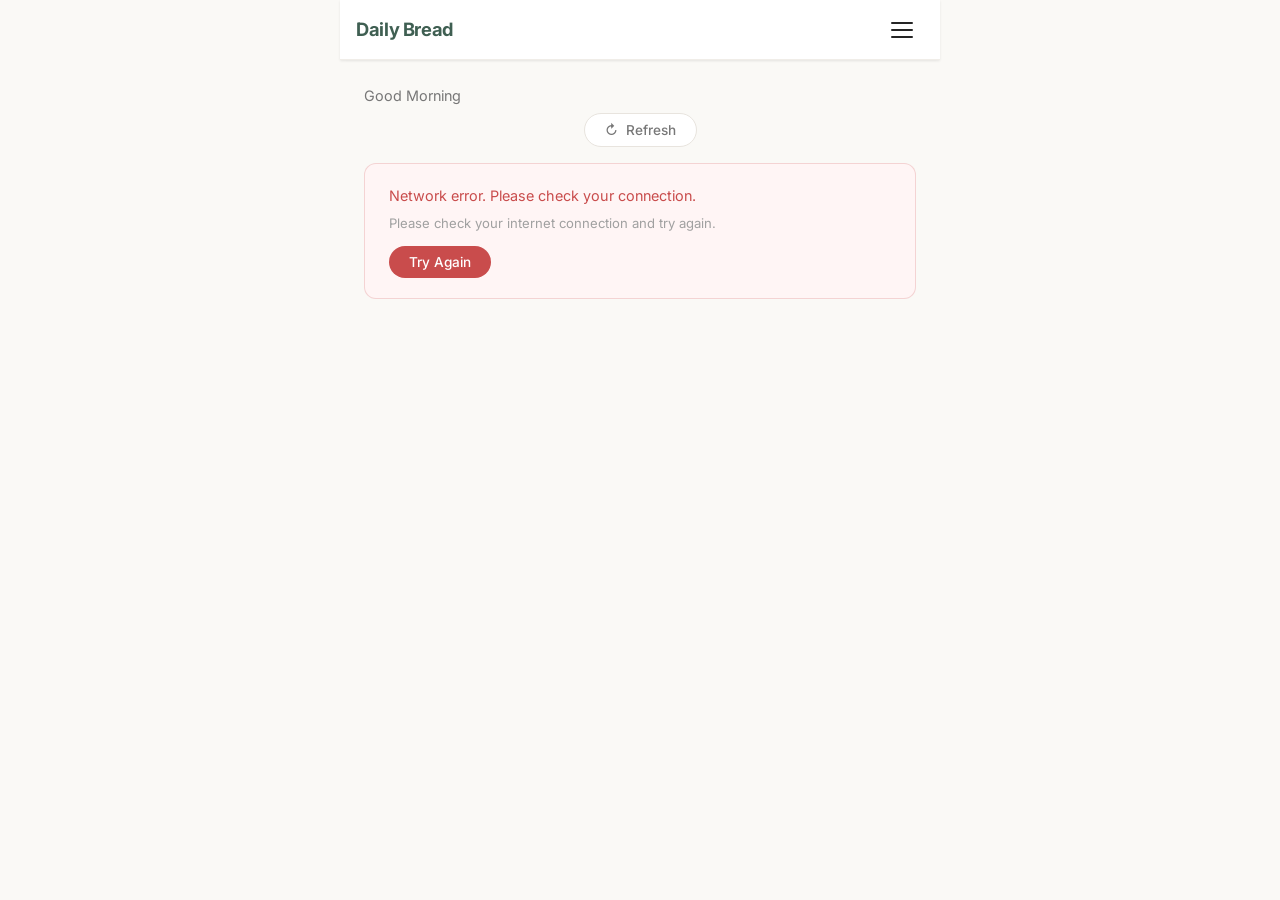
==== index.html @ dc7ecbc6 "feat: initial commit for Vercel/Netlify deployment" ====
<!DOCTYPE html>
<html lang="en">
<head>
  <meta charset="UTF-8">
  <meta name="viewport" content="width=device-width, initial-scale=1.0">
  <meta name="description" content="Daily Bread — A fresh Biblical message every day. Read today's verse, devotional, or prayer.">
  <meta name="theme-color" content="#3F5F52">
  <title>Daily Bread — Today's Message</title>

  <!-- Fonts -->
  <link rel="preconnect" href="https://fonts.googleapis.com">
  <link rel="preconnect" href="https://fonts.gstatic.com" crossorigin>
  <link href="https://fonts.googleapis.com/css2?family=Inter:wght@300;400;500;600;700&family=Noto+Sans+Malayalam:wght@300;400;500;600;700&display=swap" rel="stylesheet">

  <!-- Styles -->
  <link rel="stylesheet" href="css/main.css">
  <link rel="stylesheet" href="css/components.css">

  <!-- Mobile & PWA -->
  <meta name="mobile-web-app-capable" content="yes">
  <meta name="apple-mobile-web-app-capable" content="yes">
  <meta name="apple-mobile-web-app-status-bar-style" content="default">
  <link rel="icon" type="image/png" href="assets/favicon.png">
  <link rel="apple-touch-icon" href="assets/apple-touch-icon.png">
  <link rel="manifest" href="manifest.json">
</head>
<body data-page="home">

  <!-- ─── Drawer Overlay ───────────────────────────────────────── -->
  <div class="drawer-overlay" id="drawer-overlay" role="presentation"></div>

  <!-- ─── Navigation Drawer ───────────────────────────────────── -->
  <nav class="drawer" id="app-drawer" role="navigation" aria-label="Main navigation">
    <div class="drawer-header">
      <div class="drawer-logo" data-i18n="appName">Daily Bread</div>
      <div class="drawer-tagline" data-i18n="tagline">God's Word, Every Day</div>
    </div>

    <ul class="drawer-nav" style="list-style:none">
      <li>
        <a href="index.html" data-nav="home" class="active" aria-current="page">
          <span class="nav-icon">🏠</span>
          <span data-i18n="home">Home</span>
        </a>
      </li>
      <li>
        <a href="counselling.html" data-nav="counselling">
          <span class="nav-icon">🕊️</span>
          <span data-i18n="counselling">Counselling</span>
        </a>
      </li>

      <li><div class="drawer-divider"></div></li>

      <li>
        <a href="#" onclick="return false;" style="cursor:default; padding-bottom:6px;">
          <span class="nav-icon">🌐</span>
          <span data-i18n="language">Language</span>
        </a>
        <div class="lang-toggle" style="padding: 0 24px 14px">
          <button class="lang-btn active" data-lang="en" onclick="window.switchLanguage('en')">English</button>
          <button class="lang-btn" data-lang="ml" onclick="window.switchLanguage('ml')">മലയാളം</button>
        </div>
      </li>

      <li>
        <a href="about.html" data-nav="about">
          <span class="nav-icon">ℹ️</span>
          <span data-i18n="about">About</span>
        </a>
      </li>
    </ul>

    <div class="drawer-footer">
      <p style="font-size:0.75rem;color:var(--text-light);text-align:center">
        Daily Bread © 2026
      </p>
    </div>
  </nav>

  <!-- ─── App Wrapper ──────────────────────────────────────────── -->
  <div class="app-wrapper">

    <!-- ─── Header ──────────────────────────────────────────────── -->
    <header class="app-header">
      <div class="logo" data-i18n="appName">Daily Bread</div>
      <button
        class="hamburger-btn"
        id="hamburger-btn"
        aria-label="Open navigation menu"
        aria-expanded="false"
        aria-controls="app-drawer"
      >
        <span></span>
        <span></span>
        <span></span>
      </button>
    </header>

    <!-- ─── Page Content ─────────────────────────────────────────── -->
    <main class="page-content">

      <!-- Notification Permission Banner -->
      <div class="notif-banner hidden" id="notif-permission-banner" role="complementary" aria-label="Notification permission">
        <div class="notif-banner-icon">🙏</div>
        <div class="notif-banner-text">
          <strong data-i18n="allowNotif">Prayer Reminders</strong>
          <p data-i18n="allowNotifSub">Allow notifications to receive the daily prayer reminder.</p>
        </div>
        <button class="notif-allow-btn" id="notif-allow-btn" data-i18n="allow">Allow</button>
        <button class="notif-dismiss-btn" id="notif-dismiss-btn" aria-label="Dismiss">✕</button>
      </div>

      <!-- Prayer Banner (shown during active prayer window) -->
      <div class="prayer-banner hidden" id="prayer-banner" role="complementary" aria-label="Prayer time">
        <div class="prayer-banner-icon">🙏</div>
        <div class="prayer-banner-text">
          <h3 data-i18n="prayerTitle">🙏 Prayer Time</h3>
          <p data-i18n="prayerBody">Take a moment to pause, pray, and be still.</p>
        </div>
        <button class="prayer-banner-close" id="prayer-dismiss" aria-label="Dismiss prayer banner">✕</button>
      </div>

      <!-- Greeting -->
      <p class="greeting" id="greeting">Good Evening</p>

      <!-- Refresh Button -->
      <div style="text-align:center;margin-bottom:16px">
        <button class="refresh-btn" id="refresh-btn" aria-label="Refresh message">
          <span class="refresh-icon">↻</span>
          <span data-i18n="refresh">Refresh</span>
        </button>
      </div>

      <!-- Message Container (dynamically populated) -->
      <div id="message-container" aria-live="polite" aria-label="Daily message">
        <!-- Skeleton shown while loading -->
        <div class="skeleton-card">
          <div class="skeleton skeleton-line w-40 h-20" style="margin-bottom:20px"></div>
          <div class="skeleton skeleton-line w-100"></div>
          <div class="skeleton skeleton-line w-100"></div>
          <div class="skeleton skeleton-line w-80"></div>
          <div class="skeleton skeleton-line w-60" style="margin-top:16px"></div>
        </div>
      </div>

    </main>
  </div>

  <!-- ─── App Script ────────────────────────────────────────────── -->
  <script type="module" src="js/app.js"></script>
</body>
</html>
---- css/main.css ----
/* ============================================================
   Daily Bread — Viewer App — Main CSS
   Design System: Minimal, Peaceful, Christian, Modern
   ============================================================ */

@import url('https://fonts.googleapis.com/css2?family=Inter:wght@300;400;500;600;700&family=Noto+Sans+Malayalam:wght@300;400;500;600;700&display=swap');

/* ─── CSS Custom Properties ─────────────────────────────────── */
:root {
  --bg:           #FAF9F6;
  --bg-alt:       #F2EFE9;
  --primary:      #3F5F52;
  --primary-dark: #2E4A3E;
  --primary-light:#5A8070;
  --secondary:    #D8C7A3;
  --secondary-dark:#C4AF88;
  --text:         #252525;
  --text-muted:   #777777;
  --text-light:   #A0A0A0;
  --card-bg:      #FFFFFF;
  --border:       #E8E4DE;
  --border-light: #F0EDE8;
  --error:        #C94C4C;
  --error-bg:     #FFF5F5;
  --success:      #4D8B5B;
  --success-bg:   #F0F7F1;
  --like-color:   #4D8B5B;
  --dislike-color:#C94C4C;
  --shadow-sm:    0 1px 3px rgba(0,0,0,0.06), 0 1px 2px rgba(0,0,0,0.04);
  --shadow-md:    0 4px 12px rgba(0,0,0,0.08), 0 2px 4px rgba(0,0,0,0.04);
  --shadow-lg:    0 10px 30px rgba(0,0,0,0.10), 0 4px 8px rgba(0,0,0,0.05);
  --radius-sm:    6px;
  --radius-md:    12px;
  --radius-lg:    20px;
  --radius-full:  9999px;
  --transition:   0.2s ease;
  --font-en:      'Inter', system-ui, sans-serif;
  --font-ml:      'Noto Sans Malayalam', 'Inter', sans-serif;
  --header-h:     60px;
}

/* ─── Reset & Base ──────────────────────────────────────────── */
*, *::before, *::after { box-sizing: border-box; margin: 0; padding: 0; }

html {
  font-size: 16px;
  scroll-behavior: smooth;
  -webkit-text-size-adjust: 100%;
}

body {
  font-family: var(--font-en);
  background-color: var(--bg);
  color: var(--text);
  line-height: 1.6;
  min-height: 100vh;
  overflow-x: hidden;
}

body.lang-ml { font-family: var(--font-ml); }

img { max-width: 100%; height: auto; display: block; }
a { color: var(--primary); text-decoration: none; }
a:hover { text-decoration: underline; }
button { cursor: pointer; border: none; background: none; font-family: inherit; }
input, textarea, select { font-family: inherit; }

/* ─── Typography ────────────────────────────────────────────── */
h1 { font-size: 1.75rem; font-weight: 700; line-height: 1.2; }
h2 { font-size: 1.4rem;  font-weight: 600; line-height: 1.3; }
h3 { font-size: 1.15rem; font-weight: 600; line-height: 1.4; }
p  { font-size: 1rem; color: var(--text); }

/* ─── Layout ────────────────────────────────────────────────── */
.app-wrapper {
  display: flex;
  flex-direction: column;
  min-height: 100vh;
  max-width: 600px;
  margin: 0 auto;
  position: relative;
}

.page-content {
  flex: 1;
  padding: 0 16px 80px;
  padding-top: calc(var(--header-h) + 16px);
}

/* ─── Header ────────────────────────────────────────────────── */
.app-header {
  position: fixed;
  top: 0;
  left: 50%;
  transform: translateX(-50%);
  width: 100%;
  max-width: 600px;
  height: var(--header-h);
  background: var(--card-bg);
  border-bottom: 1px solid var(--border-light);
  display: flex;
  align-items: center;
  justify-content: space-between;
  padding: 0 16px;
  z-index: 100;
  box-shadow: var(--shadow-sm);
}

.app-header .logo {
  font-size: 1.15rem;
  font-weight: 700;
  color: var(--primary);
  letter-spacing: -0.02em;
}

.hamburger-btn {
  width: 44px;
  height: 44px;
  display: flex;
  flex-direction: column;
  justify-content: center;
  align-items: center;
  gap: 5px;
  border-radius: var(--radius-sm);
  transition: background var(--transition);
}
.hamburger-btn:hover { background: var(--bg-alt); }
.hamburger-btn span {
  display: block;
  width: 22px;
  height: 2px;
  background: var(--text);
  border-radius: 2px;
  transition: transform var(--transition), opacity var(--transition);
}

/* ─── Drawer Overlay ────────────────────────────────────────── */
.drawer-overlay {
  position: fixed;
  inset: 0;
  background: rgba(0,0,0,0.4);
  z-index: 200;
  opacity: 0;
  pointer-events: none;
  transition: opacity 0.25s ease;
}
.drawer-overlay.open { opacity: 1; pointer-events: all; }

.drawer {
  position: fixed;
  top: 0;
  left: 0;
  bottom: 0;
  width: 280px;
  background: var(--card-bg);
  z-index: 201;
  transform: translateX(-100%);
  transition: transform 0.28s cubic-bezier(0.4, 0, 0.2, 1);
  display: flex;
  flex-direction: column;
  overflow-y: auto;
}
.drawer.open { transform: translateX(0); }

.drawer-header {
  padding: 40px 24px 20px;
  border-bottom: 1px solid var(--border-light);
}
.drawer-header .drawer-logo {
  font-size: 1.3rem;
  font-weight: 700;
  color: var(--primary);
}
.drawer-header .drawer-tagline {
  font-size: 0.8rem;
  color: var(--text-muted);
  margin-top: 4px;
}

.drawer-nav {
  flex: 1;
  padding: 16px 0;
}
.drawer-nav a {
  display: flex;
  align-items: center;
  gap: 14px;
  padding: 14px 24px;
  font-size: 1rem;
  font-weight: 500;
  color: var(--text);
  transition: background var(--transition), color var(--transition);
  text-decoration: none;
}
.drawer-nav a:hover, .drawer-nav a.active {
  background: var(--bg-alt);
  color: var(--primary);
}
.drawer-nav a .nav-icon { font-size: 1.2rem; width: 24px; text-align: center; }
.drawer-divider { height: 1px; background: var(--border-light); margin: 8px 16px; }

.drawer-footer {
  padding: 16px 24px 32px;
  border-top: 1px solid var(--border-light);
}

/* ─── Language Toggle in Drawer ─────────────────────────────── */
.lang-toggle {
  display: flex;
  gap: 8px;
  margin-top: 8px;
}
.lang-btn {
  flex: 1;
  padding: 8px 12px;
  border-radius: var(--radius-sm);
  border: 1.5px solid var(--border);
  font-size: 0.85rem;
  font-weight: 500;
  color: var(--text-muted);
  background: transparent;
  transition: all var(--transition);
}
.lang-btn.active {
  border-color: var(--primary);
  color: var(--primary);
  background: rgba(63, 95, 82, 0.07);
}

/* ─── Greeting ──────────────────────────────────────────────── */
.greeting {
  font-size: 0.9rem;
  color: var(--text-muted);
  margin-bottom: 6px;
  font-weight: 400;
}

/* ─── Message Card ──────────────────────────────────────────── */
.message-card {
  background: var(--card-bg);
  border-radius: var(--radius-lg);
  box-shadow: var(--shadow-md);
  overflow: hidden;
  margin-bottom: 20px;
}

.message-card-label {
  font-size: 0.7rem;
  font-weight: 700;
  letter-spacing: 0.12em;
  text-transform: uppercase;
  color: var(--primary);
  padding: 18px 24px 0;
}

.message-image {
  width: 100%;
  max-height: 240px;
  object-fit: cover;
}

.message-body {
  padding: 20px 24px 24px;
}

.message-title {
  font-size: 1.15rem;
  font-weight: 600;
  color: var(--text);
  margin-bottom: 14px;
  line-height: 1.4;
}

.message-content {
  font-size: 1.1rem;
  line-height: 1.75;
  color: var(--text);
  margin-bottom: 18px;
  white-space: pre-wrap;
}

.message-reference {
  font-size: 0.9rem;
  color: var(--primary);
  font-weight: 500;
  font-style: italic;
  display: flex;
  align-items: center;
  gap: 6px;
}
.message-reference::before {
  content: '—';
  color: var(--secondary-dark);
}

.message-divider {
  border: none;
  border-top: 1px solid var(--border-light);
  margin: 18px 0;
}

/* ─── Reaction Bar ──────────────────────────────────────────── */
.reaction-bar {
  display: flex;
  align-items: center;
  gap: 12px;
  padding: 0 24px 20px;
}

.reaction-label {
  font-size: 0.8rem;
  color: var(--text-muted);
  flex: 1;
}

.reaction-btn {
  display: flex;
  align-items: center;
  gap: 6px;
  padding: 8px 16px;
  border-radius: var(--radius-full);
  border: 1.5px solid var(--border);
  background: transparent;
  font-size: 0.9rem;
  font-weight: 500;
  color: var(--text-muted);
  transition: all var(--transition);
  min-width: 80px;
  justify-content: center;
}

.reaction-btn:hover {
  border-color: var(--primary);
  color: var(--primary);
  background: rgba(63, 95, 82, 0.06);
}

.reaction-btn.active-like {
  border-color: var(--like-color);
  color: var(--like-color);
  background: rgba(77, 139, 91, 0.08);
}

.reaction-btn.active-dislike {
  border-color: var(--dislike-color);
  color: var(--dislike-color);
  background: rgba(201, 76, 76, 0.08);
}

.reaction-btn .reaction-emoji { font-size: 1.1rem; }

/* ─── Prayer Banner ─────────────────────────────────────────── */
.prayer-banner {
  background: linear-gradient(135deg, var(--primary) 0%, var(--primary-dark) 100%);
  border-radius: var(--radius-md);
  padding: 18px 20px;
  margin-bottom: 20px;
  display: flex;
  align-items: flex-start;
  gap: 14px;
  color: white;
  position: relative;
}

.prayer-banner.hidden { display: none; }

.prayer-banner-icon { font-size: 1.6rem; flex-shrink: 0; margin-top: 2px; }

.prayer-banner-text h3 {
  font-size: 1rem;
  font-weight: 600;
  margin-bottom: 4px;
  color: white;
}
.prayer-banner-text p {
  font-size: 0.85rem;
  color: rgba(255,255,255,0.85);
  line-height: 1.5;
}

.prayer-banner-close {
  position: absolute;
  top: 12px;
  right: 14px;
  background: rgba(255,255,255,0.15);
  border: none;
  color: white;
  width: 28px;
  height: 28px;
  border-radius: 50%;
  font-size: 0.9rem;
  display: flex;
  align-items: center;
  justify-content: center;
  cursor: pointer;
  transition: background var(--transition);
}
.prayer-banner-close:hover { background: rgba(255,255,255,0.25); }

/* ─── Loading Skeleton ──────────────────────────────────────── */
.skeleton {
  background: linear-gradient(90deg, var(--bg-alt) 25%, var(--border-light) 50%, var(--bg-alt) 75%);
  background-size: 200% 100%;
  animation: skeleton-shimmer 1.5s infinite;
  border-radius: var(--radius-sm);
}

@keyframes skeleton-shimmer {
  0%   { background-position: 200% 0; }
  100% { background-position: -200% 0; }
}

.skeleton-card {
  background: var(--card-bg);
  border-radius: var(--radius-lg);
  box-shadow: var(--shadow-md);
  padding: 24px;
  margin-bottom: 20px;
}
.skeleton-line { height: 14px; margin-bottom: 10px; }
.skeleton-line.w-40 { width: 40%; }
.skeleton-line.w-60 { width: 60%; }
.skeleton-line.w-80 { width: 80%; }
.skeleton-line.w-100 { width: 100%; }
.skeleton-line.h-20 { height: 20px; }
.skeleton-line.h-60 { height: 60px; }

/* ─── Empty State ────────────────────────────────────────────── */
.empty-state {
  text-align: center;
  padding: 60px 24px;
}
.empty-state .empty-icon { font-size: 3rem; margin-bottom: 16px; opacity: 0.5; }
.empty-state h3 { font-size: 1.1rem; color: var(--text-muted); margin-bottom: 8px; }
.empty-state p { font-size: 0.9rem; color: var(--text-light); }

/* ─── Error State ────────────────────────────────────────────── */
.error-state {
  background: var(--error-bg);
  border: 1px solid rgba(201, 76, 76, 0.2);
  border-radius: var(--radius-md);
  padding: 20px 24px;
  margin-bottom: 16px;
}
.error-state p { color: var(--error); font-size: 0.9rem; }
.retry-btn {
  margin-top: 12px;
  padding: 8px 20px;
  background: var(--error);
  color: white;
  border-radius: var(--radius-full);
  font-size: 0.85rem;
  font-weight: 500;
  transition: opacity var(--transition);
}
.retry-btn:hover { opacity: 0.85; }

/* ─── Refresh Button ─────────────────────────────────────────── */
.refresh-btn {
  display: flex;
  align-items: center;
  gap: 8px;
  margin: 0 auto 16px;
  padding: 8px 20px;
  border-radius: var(--radius-full);
  border: 1.5px solid var(--border);
  color: var(--text-muted);
  font-size: 0.85rem;
  font-weight: 500;
  background: var(--card-bg);
  transition: all var(--transition);
}
.refresh-btn:hover { border-color: var(--primary); color: var(--primary); }
.refresh-btn.loading .refresh-icon { animation: spin 1s linear infinite; }
@keyframes spin { to { transform: rotate(360deg); } }

/* ─── Toast Notification ─────────────────────────────────────── */
.toast {
  position: fixed;
  bottom: 24px;
  left: 50%;
  transform: translateX(-50%) translateY(100px);
  background: var(--text);
  color: white;
  padding: 12px 24px;
  border-radius: var(--radius-full);
  font-size: 0.9rem;
  font-weight: 500;
  z-index: 300;
  transition: transform 0.3s cubic-bezier(0.34, 1.56, 0.64, 1);
  white-space: nowrap;
  box-shadow: var(--shadow-lg);
  max-width: 90vw;
  text-align: center;
}
.toast.show { transform: translateX(-50%) translateY(0); }
.toast.success { background: var(--success); }
.toast.error   { background: var(--error); }

/* ─── Notification Permission Banner ────────────────────────── */
.notif-banner {
  background: var(--bg-alt);
  border: 1px solid var(--border);
  border-radius: var(--radius-md);
  padding: 16px 18px;
  margin-bottom: 16px;
  display: flex;
  align-items: center;
  gap: 14px;
}
.notif-banner.hidden { display: none; }
.notif-banner-icon { font-size: 1.4rem; flex-shrink: 0; }
.notif-banner-text { flex: 1; }
.notif-banner-text p { font-size: 0.85rem; color: var(--text-muted); }
.notif-banner-text strong { color: var(--text); display: block; margin-bottom: 2px; }
.notif-allow-btn {
  padding: 8px 16px;
  background: var(--primary);
  color: white;
  border-radius: var(--radius-full);
  font-size: 0.8rem;
  font-weight: 600;
  white-space: nowrap;
  transition: background var(--transition);
}
.notif-allow-btn:hover { background: var(--primary-dark); }
.notif-dismiss-btn {
  padding: 6px;
  color: var(--text-light);
  font-size: 1rem;
  flex-shrink: 0;
}
---- css/components.css ----
/* ============================================================
   Daily Bread — Viewer App — Components CSS
   Counselling Form, About, Buttons, Forms
   ============================================================ */

/* ─── Buttons ───────────────────────────────────────────────── */
.btn {
  display: inline-flex;
  align-items: center;
  justify-content: center;
  gap: 8px;
  padding: 13px 28px;
  border-radius: var(--radius-full);
  font-size: 0.95rem;
  font-weight: 600;
  transition: all 0.2s ease;
  cursor: pointer;
  border: none;
  text-decoration: none;
}

.btn-primary {
  background: var(--primary);
  color: white;
  box-shadow: 0 2px 8px rgba(63, 95, 82, 0.25);
}
.btn-primary:hover { background: var(--primary-dark); box-shadow: 0 4px 14px rgba(63, 95, 82, 0.35); transform: translateY(-1px); }
.btn-primary:active { transform: translateY(0); }

.btn-outline {
  background: transparent;
  color: var(--primary);
  border: 1.5px solid var(--primary);
}
.btn-outline:hover { background: rgba(63,95,82,0.06); }

.btn-full { width: 100%; }

.btn:disabled, .btn.loading {
  opacity: 0.6;
  cursor: not-allowed;
  pointer-events: none;
}

.btn .spinner {
  width: 16px;
  height: 16px;
  border: 2px solid rgba(255,255,255,0.4);
  border-top-color: white;
  border-radius: 50%;
  animation: spin 0.8s linear infinite;
}

/* ─── Form Elements ─────────────────────────────────────────── */
.form-group {
  margin-bottom: 18px;
}

.form-label {
  display: block;
  font-size: 0.85rem;
  font-weight: 600;
  color: var(--text);
  margin-bottom: 7px;
}

.form-required { color: var(--error); margin-left: 2px; }

.form-input, .form-textarea {
  width: 100%;
  padding: 13px 16px;
  border: 1.5px solid var(--border);
  border-radius: var(--radius-md);
  font-size: 1rem;
  font-family: inherit;
  color: var(--text);
  background: var(--card-bg);
  transition: border-color 0.2s ease, box-shadow 0.2s ease;
  outline: none;
  appearance: none;
}

.form-input:focus, .form-textarea:focus {
  border-color: var(--primary);
  box-shadow: 0 0 0 3px rgba(63, 95, 82, 0.1);
}

.form-input.error, .form-textarea.error {
  border-color: var(--error);
  box-shadow: 0 0 0 3px rgba(201, 76, 76, 0.1);
}

.form-textarea {
  resize: vertical;
  min-height: 110px;
  line-height: 1.6;
}

.form-error-msg {
  font-size: 0.78rem;
  color: var(--error);
  margin-top: 5px;
  display: none;
}
.form-error-msg.show { display: block; }

.form-hint {
  font-size: 0.78rem;
  color: var(--text-muted);
  margin-top: 5px;
}

/* ─── Counselling Page ──────────────────────────────────────── */
.counselling-header {
  margin-bottom: 24px;
}

.counselling-header h1 {
  font-size: 1.5rem;
  font-weight: 700;
  color: var(--text);
  margin-bottom: 8px;
}

.counselling-header p {
  font-size: 0.95rem;
  color: var(--text-muted);
  line-height: 1.6;
}

.counselling-card {
  background: var(--card-bg);
  border-radius: var(--radius-lg);
  box-shadow: var(--shadow-md);
  padding: 24px;
}

/* ─── Success Screen ─────────────────────────────────────────── */
.success-screen {
  display: none;
  text-align: center;
  padding: 40px 24px;
}
.success-screen.show { display: block; }
.success-screen .success-icon {
  font-size: 3.5rem;
  margin-bottom: 16px;
  display: block;
}
.success-screen h2 {
  font-size: 1.3rem;
  color: var(--success);
  margin-bottom: 10px;
}
.success-screen p {
  font-size: 0.95rem;
  color: var(--text-muted);
  line-height: 1.6;
  margin-bottom: 24px;
}

/* ─── About Page ─────────────────────────────────────────────── */
.about-card {
  background: var(--card-bg);
  border-radius: var(--radius-lg);
  box-shadow: var(--shadow-md);
  padding: 28px 24px;
  text-align: center;
}
.about-icon { font-size: 3rem; margin-bottom: 16px; }
.about-card h2 { color: var(--primary); margin-bottom: 12px; }
.about-card p { color: var(--text-muted); font-size: 0.95rem; line-height: 1.7; margin-bottom: 12px; }

/* ─── Page Section Header ────────────────────────────────────── */
.section-header {
  margin-bottom: 20px;
}
.section-header h1 {
  font-size: 1.6rem;
  font-weight: 700;
  color: var(--text);
}
.section-header p {
  color: var(--text-muted);
  font-size: 0.9rem;
  margin-top: 4px;
}

/* ─── Meta Date ──────────────────────────────────────────────── */
.message-meta {
  font-size: 0.78rem;
  color: var(--text-light);
  margin-top: 14px;
  display: flex;
  align-items: center;
  gap: 6px;
}

/* ─── Scroll to top button ───────────────────────────────────── */
.scroll-top-btn {
  position: fixed;
  bottom: 24px;
  right: 16px;
  width: 44px;
  height: 44px;
  background: var(--primary);
  color: white;
  border-radius: 50%;
  display: flex;
  align-items: center;
  justify-content: center;
  font-size: 1.2rem;
  box-shadow: var(--shadow-md);
  opacity: 0;
  pointer-events: none;
  transition: all 0.3s ease;
  z-index: 50;
}
.scroll-top-btn.visible { opacity: 1; pointer-events: all; }

/* ─── Responsive ─────────────────────────────────────────────── */
@media (max-width: 380px) {
  :root { font-size: 14px; }
  .page-content { padding: 0 12px 80px; padding-top: calc(var(--header-h) + 12px); }
  .message-body { padding: 16px 18px 20px; }
  .reaction-bar { padding: 0 18px 16px; gap: 8px; }
  .reaction-btn { padding: 7px 12px; font-size: 0.85rem; min-width: 70px; }
}

@media (min-width: 480px) {
  .page-content { padding: 0 24px 80px; padding-top: calc(var(--header-h) + 24px); }
  .message-body { padding: 24px 32px 28px; }
  .reaction-bar { padding: 0 32px 24px; }
}
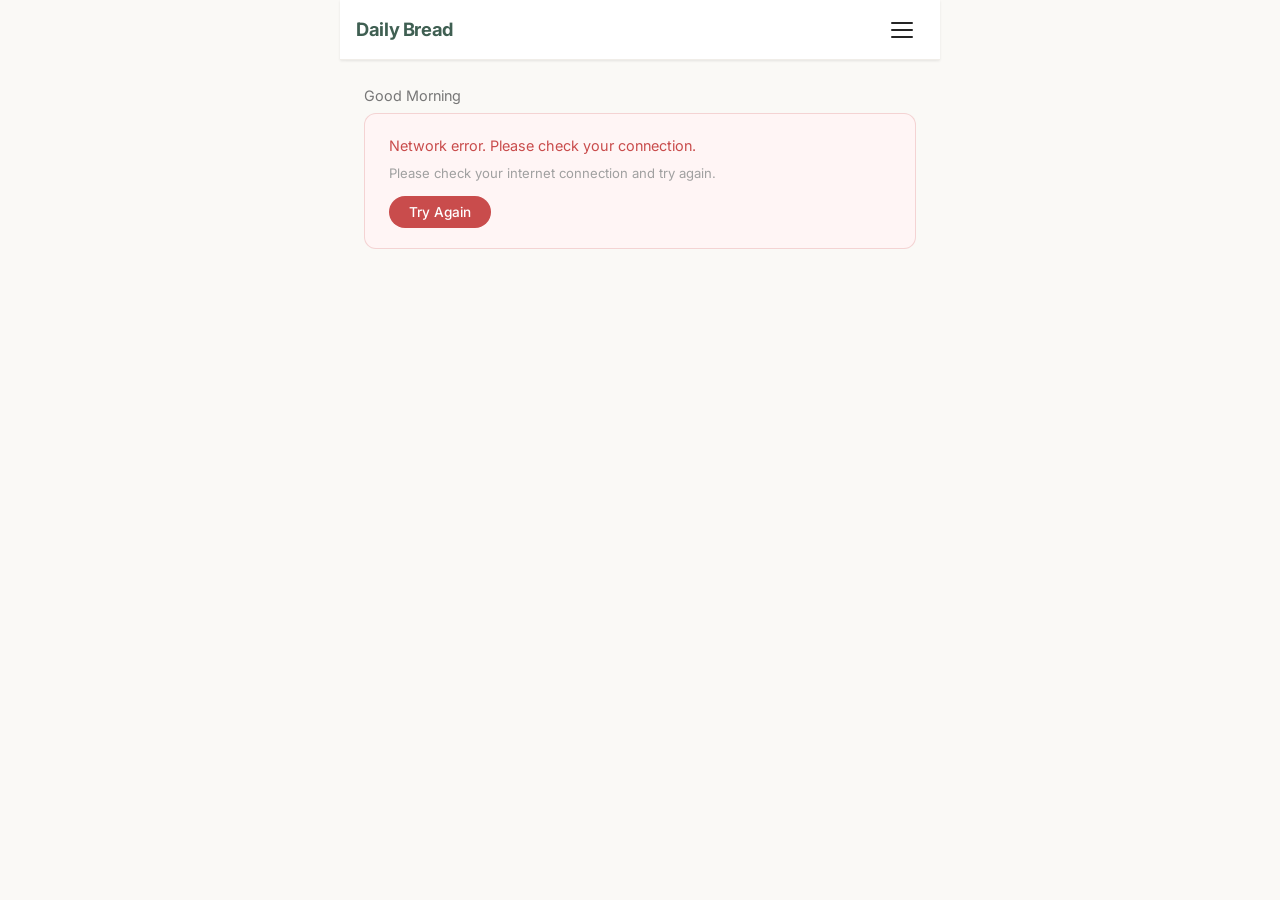
==== commit 153b48e9: "feat: church bell push notification sound, silent background refresh, clean bilingual typography" ====
--- a/index.html
+++ b/index.html
@@ -115,7 +115,7 @@
       <div class="prayer-banner hidden" id="prayer-banner" role="complementary" aria-label="Prayer time">
         <div class="prayer-banner-icon">🙏</div>
         <div class="prayer-banner-text">
-          <h3 data-i18n="prayerTitle">🙏 Prayer Time</h3>
+          <h3 data-i18n="prayerTitle">Prayer Time</h3>
           <p data-i18n="prayerBody">Take a moment to pause, pray, and be still.</p>
         </div>
         <button class="prayer-banner-close" id="prayer-dismiss" aria-label="Dismiss prayer banner">✕</button>
@@ -123,14 +123,6 @@
 
       <!-- Greeting -->
       <p class="greeting" id="greeting">Good Evening</p>
-
-      <!-- Refresh Button -->
-      <div style="text-align:center;margin-bottom:16px">
-        <button class="refresh-btn" id="refresh-btn" aria-label="Refresh message">
-          <span class="refresh-icon">↻</span>
-          <span data-i18n="refresh">Refresh</span>
-        </button>
-      </div>
 
       <!-- Message Container (dynamically populated) -->
       <div id="message-container" aria-live="polite" aria-label="Daily message">
